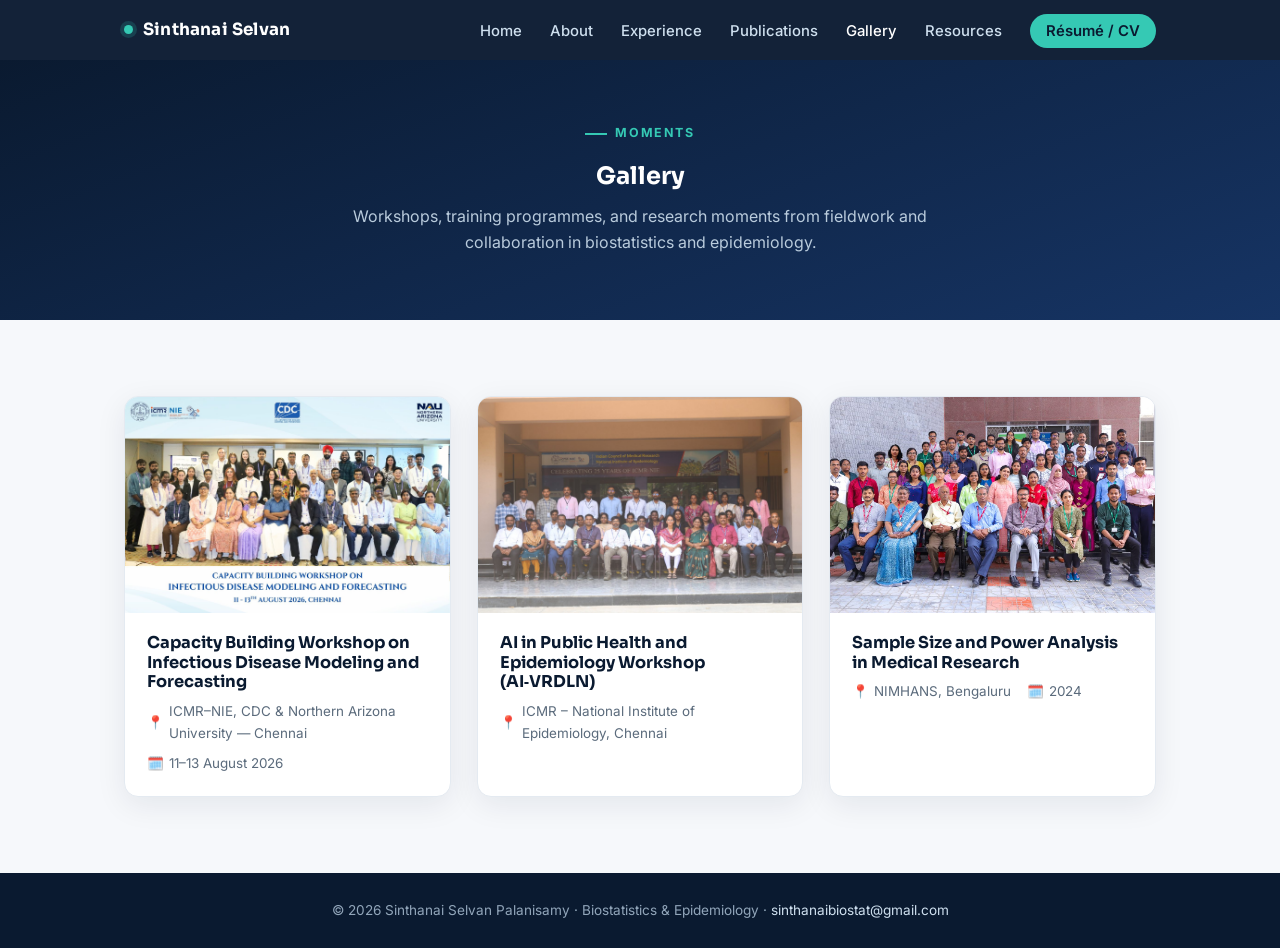
==== gallery.html @ 20d903ad "Add gallery page with workshop photos" ====
<!DOCTYPE html>
<html lang="en">
<head>
<meta charset="UTF-8">
<meta name="viewport" content="width=device-width, initial-scale=1.0">
<title>Gallery | Sinthanai Selvan — Moments</title>
<meta name="description" content="A photo gallery of workshops, training programmes, and research moments from Sinthanai Selvan Palanisamy's work in biostatistics and epidemiology.">
<link rel="icon" href="data:image/svg+xml,%3Csvg xmlns='http://www.w3.org/2000/svg' viewBox='0 0 100 100'%3E%3Crect width='100' height='100' rx='20' fill='%230a1a30'/%3E%3Ctext x='50' y='68' font-size='58' font-family='sans-serif' font-weight='700' fill='%2335c9b4' text-anchor='middle'%3ES%3C/text%3E%3C/svg%3E">
<link rel="preconnect" href="https://fonts.googleapis.com">
<link rel="preconnect" href="https://fonts.gstatic.com" crossorigin>
<link href="https://fonts.googleapis.com/css2?family=Inter:wght@400;500;600;700&family=Sora:wght@600;700;800&display=swap" rel="stylesheet">
<link rel="stylesheet" href="assets/css/style.css">
</head>
<body>

<header class="site-header">
  <nav class="nav">
    <a href="index.html" class="brand"><span class="dot"></span> Sinthanai Selvan</a>
    <button class="nav-burger" id="navBurger" aria-label="Toggle menu" aria-expanded="false">&#9776;</button>
    <ul class="nav-links" id="navLinks">
      <li><a href="index.html">Home</a></li>
      <li><a href="index.html#about">About</a></li>
      <li><a href="index.html#experience">Experience</a></li>
      <li><a href="index.html#publications">Publications</a></li>
      <li><a href="gallery.html" class="active">Gallery</a></li>
      <li><a href="resources.html">Resources</a></li>
      <li><a href="assets/cv/Sinthanai_Selvan_CV.pdf" class="cta" target="_blank" rel="noopener">Résumé / CV</a></li>
    </ul>
  </nav>
</header>

<section class="resource-hero">
  <div class="container">
    <span class="eyebrow" style="justify-content:center;display:inline-flex;">Moments</span>
    <h1>Gallery</h1>
    <p>Workshops, training programmes, and research moments from fieldwork and collaboration in biostatistics and epidemiology.</p>
  </div>
</section>

<section class="section">
  <div class="container">
    <div class="gallery-grid">

      <div class="gallery-card">
        <div class="photo-wrap">
          <img src="assets/images/gallery/idm-workshop.jpg" alt="Group photo at the Capacity Building Workshop on Infectious Disease Modeling and Forecasting" loading="lazy">
        </div>
        <div class="moment">
          <h3>Capacity Building Workshop on Infectious Disease Modeling and Forecasting</h3>
          <p class="meta">
            <span><span class="ico">📍</span> ICMR–NIE, CDC &amp; Northern Arizona University — Chennai</span>
            <span><span class="ico">🗓️</span> 11–13 August 2026</span>
          </p>
        </div>
      </div>

      <div class="gallery-card">
        <div class="photo-wrap">
          <img src="assets/images/gallery/ai-workshop.jpg" alt="Group photo at the AI in Public Health and Epidemiology Workshop" loading="lazy">
        </div>
        <div class="moment">
          <h3>AI in Public Health and Epidemiology Workshop (AI‑VRDLN)</h3>
          <p class="meta">
            <span><span class="ico">📍</span> ICMR – National Institute of Epidemiology, Chennai</span>
          </p>
        </div>
      </div>

      <div class="gallery-card">
        <div class="photo-wrap">
          <img src="assets/images/gallery/sswsp.jpg" alt="Group photo at the Sample Size and Power Analysis in Medical Research workshop" loading="lazy">
        </div>
        <div class="moment">
          <h3>Sample Size and Power Analysis in Medical Research</h3>
          <p class="meta">
            <span><span class="ico">📍</span> NIMHANS, Bengaluru</span>
            <span><span class="ico">🗓️</span> 2024</span>
          </p>
        </div>
      </div>

    </div>
  </div>
</section>

<footer class="site-footer">
  <div class="container">
    &copy; <span id="year"></span> Sinthanai Selvan Palanisamy · Biostatistics &amp; Epidemiology ·
    <a href="mailto:sinthanaibiostat@gmail.com">sinthanaibiostat@gmail.com</a>
  </div>
</footer>

<script src="assets/js/main.js"></script>
</body>
</html>
---- assets/css/style.css ----
/* ============================================================
   Sinthanai Selvan — Biostatistics / Epidemiology portfolio
   ============================================================ */

:root {
  --navy-900: #0a1a30;
  --navy-800: #10254a;
  --navy-700: #163464;
  --teal-500: #14a693;
  --teal-400: #35c9b4;
  --amber-400: #f2a65a;
  --bg: #f6f8fb;
  --surface: #ffffff;
  --text: #16202b;
  --muted: #5b6b7c;
  --border: #e4eaf1;
  --shadow: 0 8px 30px rgba(10, 26, 48, 0.08);
  --radius: 14px;
  --maxw: 1080px;
  --font-head: "Sora", "Segoe UI", sans-serif;
  --font-body: "Inter", "Segoe UI", sans-serif;
}

* { box-sizing: border-box; }

html { scroll-behavior: smooth; }

body {
  margin: 0;
  font-family: var(--font-body);
  color: var(--text);
  background: var(--bg);
  line-height: 1.65;
  -webkit-font-smoothing: antialiased;
}

img { max-width: 100%; display: block; }

a { color: var(--teal-500); text-decoration: none; }
a:hover { text-decoration: underline; }

h1, h2, h3, h4 {
  font-family: var(--font-head);
  color: var(--navy-900);
  line-height: 1.2;
  margin: 0 0 .5em;
}

.container {
  max-width: var(--maxw);
  margin: 0 auto;
  padding: 0 24px;
}

/* ---------- Background motif: geospatial dot-grid ---------- */
.geo-bg {
  position: absolute;
  inset: 0;
  background-image:
    radial-gradient(circle at 2px 2px, rgba(255,255,255,0.10) 1.5px, transparent 1.5px);
  background-size: 26px 26px;
  pointer-events: none;
}

/* ---------- Nav ---------- */
.site-header {
  position: sticky;
  top: 0;
  z-index: 50;
  background: rgba(10, 26, 48, 0.96);
  backdrop-filter: blur(6px);
}

.nav {
  display: flex;
  align-items: center;
  justify-content: space-between;
  padding: 16px 24px;
  max-width: var(--maxw);
  margin: 0 auto;
}

.brand {
  color: #fff;
  font-family: var(--font-head);
  font-weight: 700;
  font-size: 1.05rem;
  letter-spacing: .2px;
  display: flex;
  align-items: center;
  gap: 10px;
}

.brand .dot {
  width: 9px; height: 9px;
  border-radius: 50%;
  background: var(--teal-400);
  box-shadow: 0 0 0 4px rgba(53,201,180,0.18);
}

.nav-links {
  display: flex;
  gap: 28px;
  list-style: none;
  margin: 0;
  padding: 0;
}

.nav-links a {
  color: #cfe0ef;
  font-size: .93rem;
  font-weight: 500;
}

.nav-links a:hover,
.nav-links a.active {
  color: #fff;
  text-decoration: none;
}

.nav-links a.cta {
  color: var(--navy-900);
  background: var(--teal-400);
  padding: 8px 16px;
  border-radius: 999px;
  font-weight: 600;
}
.nav-links a.cta:hover { background: #4fd8c4; }

.nav-burger {
  display: none;
  background: none;
  border: none;
  color: #fff;
  font-size: 1.4rem;
  cursor: pointer;
  padding: 4px 8px;
}

/* ---------- Hero ---------- */
.hero {
  position: relative;
  background: linear-gradient(160deg, var(--navy-900) 0%, var(--navy-800) 55%, var(--navy-700) 100%);
  color: #fff;
  overflow: hidden;
  padding: 72px 0 90px;
}

.hero .container {
  position: relative;
  z-index: 2;
  display: grid;
  grid-template-columns: 1.15fr 0.85fr;
  gap: 48px;
  align-items: center;
}

.eyebrow {
  display: inline-flex;
  align-items: center;
  gap: 8px;
  font-size: .78rem;
  letter-spacing: 1.6px;
  text-transform: uppercase;
  color: var(--teal-400);
  font-weight: 700;
  margin-bottom: 18px;
}

.eyebrow::before {
  content: "";
  width: 22px; height: 2px;
  background: var(--teal-400);
}

.hero h1 {
  color: #fff;
  font-size: clamp(1.9rem, 3.4vw, 2.7rem);
  margin-bottom: .35em;
}

.hero .role {
  font-size: 1.08rem;
  color: #d9e6f2;
  margin-bottom: 18px;
}

.hero .role strong { color: var(--teal-400); font-weight: 600; }

.hero p.lead {
  color: #b9cbdc;
  max-width: 54ch;
  margin-bottom: 28px;
}

.hero-actions {
  display: flex;
  flex-wrap: wrap;
  gap: 14px;
}

.btn {
  display: inline-flex;
  align-items: center;
  gap: 8px;
  padding: 12px 22px;
  border-radius: 999px;
  font-weight: 600;
  font-size: .93rem;
  border: 1px solid transparent;
  cursor: pointer;
  transition: transform .15s ease, background .15s ease, border-color .15s ease;
}
.btn:hover { transform: translateY(-1px); text-decoration: none; }

.btn-primary { background: var(--teal-400); color: var(--navy-900); }
.btn-primary:hover { background: #4fd8c4; }

.btn-ghost { border-color: rgba(255,255,255,0.35); color: #fff; }
.btn-ghost:hover { border-color: #fff; background: rgba(255,255,255,0.06); }

.btn-outline { border-color: var(--border); color: var(--navy-900); background: #fff; }
.btn-outline:hover { border-color: var(--teal-500); color: var(--teal-500); }

.hero-photo-wrap {
  position: relative;
  justify-self: center;
}

.hero-photo-ring {
  position: absolute;
  inset: -14px;
  border: 1.5px dashed rgba(53, 201, 180, 0.45);
  border-radius: 24px;
}

.hero-photo {
  width: 280px;
  height: 350px;
  object-fit: cover;
  border-radius: 20px;
  box-shadow: 0 20px 50px rgba(0,0,0,0.35);
  position: relative;
  z-index: 1;
}

.hero-stats {
  display: flex;
  gap: 22px;
  margin-top: 30px;
  flex-wrap: wrap;
}

.hero-stat .num {
  font-family: var(--font-head);
  font-size: 1.5rem;
  font-weight: 700;
  color: #fff;
}
.hero-stat .label {
  font-size: .78rem;
  color: #a8bdd0;
  text-transform: uppercase;
  letter-spacing: .5px;
}

/* ---------- Section ---------- */
.section { padding: 76px 0; }
.section-alt { background: var(--surface); }

.section-head {
  max-width: 640px;
  margin: 0 auto 44px;
  text-align: center;
}

.section-head .tag {
  font-size: .78rem;
  letter-spacing: 1.6px;
  text-transform: uppercase;
  color: var(--teal-500);
  font-weight: 700;
  display: block;
  margin-bottom: 8px;
}

.section-head h2 { font-size: clamp(1.5rem, 2.4vw, 2rem); }
.section-head p { color: var(--muted); }

/* ---------- Cards / grid ---------- */
.grid {
  display: grid;
  gap: 22px;
}
.grid-3 { grid-template-columns: repeat(3, 1fr); }
.grid-2 { grid-template-columns: repeat(2, 1fr); }

.card {
  background: var(--surface);
  border: 1px solid var(--border);
  border-radius: var(--radius);
  padding: 26px;
  box-shadow: var(--shadow);
}

.expertise-card .icon {
  width: 42px; height: 42px;
  border-radius: 10px;
  background: rgba(20,166,147,0.1);
  color: var(--teal-500);
  display: flex; align-items: center; justify-content: center;
  font-size: 1.2rem;
  margin-bottom: 14px;
}

.expertise-card h3 { font-size: 1.05rem; margin-bottom: 6px; }
.expertise-card p { color: var(--muted); font-size: .92rem; margin: 0; }

/* ---------- Timeline ---------- */
.timeline {
  position: relative;
  max-width: 780px;
  margin: 0 auto;
  padding-left: 28px;
  border-left: 2px solid var(--border);
}

.timeline-item {
  position: relative;
  padding-bottom: 40px;
}
.timeline-item:last-child { padding-bottom: 0; }

.timeline-item::before {
  content: "";
  position: absolute;
  left: -34px;
  top: 4px;
  width: 12px; height: 12px;
  border-radius: 50%;
  background: var(--teal-400);
  border: 3px solid var(--surface);
  box-shadow: 0 0 0 2px var(--teal-400);
}

.timeline-item .period {
  font-size: .82rem;
  color: var(--teal-500);
  font-weight: 700;
  text-transform: uppercase;
  letter-spacing: .5px;
}

.timeline-item h3 { font-size: 1.1rem; margin: 4px 0 2px; }
.timeline-item .org { color: var(--muted); font-size: .92rem; margin-bottom: 10px; }

.timeline-item ul { margin: 0; padding-left: 20px; color: var(--text); }
.timeline-item li { margin-bottom: 5px; font-size: .95rem; }

/* ---------- Education ---------- */
.edu-item {
  display: flex;
  gap: 16px;
  padding: 18px 0;
  border-bottom: 1px solid var(--border);
}
.edu-item:last-child { border-bottom: none; }
.edu-item .yr {
  min-width: 110px;
  font-weight: 700;
  color: var(--navy-800);
  font-family: var(--font-head);
  font-size: .92rem;
}
.edu-item h3 { font-size: 1.02rem; margin-bottom: 2px; }
.edu-item p { margin: 0; color: var(--muted); font-size: .92rem; }

/* ---------- Skills / tags ---------- */
.tag-group { margin-bottom: 22px; }
.tag-group h4 {
  font-size: .8rem;
  text-transform: uppercase;
  letter-spacing: .6px;
  color: var(--muted);
  margin-bottom: 12px;
}
.tags { display: flex; flex-wrap: wrap; gap: 9px; }
.tag {
  background: rgba(20,166,147,0.08);
  color: var(--navy-800);
  border: 1px solid rgba(20,166,147,0.25);
  padding: 6px 13px;
  border-radius: 999px;
  font-size: .84rem;
  font-weight: 500;
}

/* ---------- Publications ---------- */
.pub-item {
  padding: 18px 20px;
  border: 1px solid var(--border);
  border-radius: 12px;
  background: var(--surface);
  margin-bottom: 14px;
}
.pub-item .journal { color: var(--teal-500); font-weight: 600; font-size: .88rem; }
.pub-item p { margin: 6px 0 0; font-size: .93rem; color: var(--text); }
.pub-item .doi { display: inline-block; margin-top: 8px; font-size: .85rem; }

/* ---------- Lists (workshops/conf) ---------- */
.simple-list { list-style: none; padding: 0; margin: 0; }
.simple-list li {
  padding: 12px 0;
  border-bottom: 1px solid var(--border);
  font-size: .95rem;
  display: flex;
  gap: 10px;
}
.simple-list li:last-child { border-bottom: none; }
.simple-list li::before { content: "▹"; color: var(--teal-500); font-weight: 700; }

/* ---------- Contact ---------- */
.contact-band {
  background: linear-gradient(135deg, var(--navy-900), var(--navy-700));
  color: #fff;
  text-align: center;
  padding: 64px 0;
}
.contact-band h2 { color: #fff; }
.contact-band p { color: #b9cbdc; max-width: 50ch; margin: 0 auto 26px; }
.contact-links {
  display: flex;
  justify-content: center;
  gap: 14px;
  flex-wrap: wrap;
}

/* ---------- Footer ---------- */
.site-footer {
  background: var(--navy-900);
  color: #92a6ba;
  padding: 26px 0;
  font-size: .85rem;
  text-align: center;
}
.site-footer a { color: #cfe0ef; }

/* ---------- Resources page ---------- */
.resource-hero {
  background: linear-gradient(160deg, var(--navy-900), var(--navy-700));
  color: #fff;
  padding: 56px 0 64px;
  text-align: center;
}
.resource-hero h1 { color: #fff; }
.resource-hero p { color: #b9cbdc; max-width: 60ch; margin: 10px auto 0; }

.res-nav {
  display: flex;
  justify-content: center;
  gap: 10px;
  flex-wrap: wrap;
  margin-top: 28px;
}
.res-nav a {
  color: #d9e6f2;
  border: 1px solid rgba(255,255,255,0.25);
  padding: 8px 16px;
  border-radius: 999px;
  font-size: .88rem;
  font-weight: 500;
}
.res-nav a:hover { background: rgba(255,255,255,0.08); text-decoration: none; }

.ppt-grid {
  display: grid;
  grid-template-columns: repeat(auto-fill, minmax(240px, 1fr));
  gap: 18px;
}

.ppt-card {
  background: var(--surface);
  border: 1px solid var(--border);
  border-radius: var(--radius);
  padding: 22px;
  box-shadow: var(--shadow);
  display: flex;
  flex-direction: column;
  gap: 10px;
}
.ppt-card .file-icon {
  width: 40px; height: 40px;
  border-radius: 9px;
  background: rgba(242,166,90,0.15);
  color: var(--amber-400);
  display: flex; align-items: center; justify-content: center;
  font-weight: 700;
  font-size: .8rem;
}
.ppt-card h3 { font-size: 1rem; margin-bottom: 2px; }
.ppt-card p { color: var(--muted); font-size: .88rem; margin: 0; flex-grow: 1; }

.empty-state {
  text-align: center;
  padding: 46px 24px;
  border: 1.5px dashed var(--border);
  border-radius: var(--radius);
  color: var(--muted);
  background: var(--surface);
}
.empty-state h3 { color: var(--navy-800); margin-bottom: 8px; }
.empty-state code {
  background: var(--bg);
  padding: 2px 8px;
  border-radius: 6px;
  font-size: .85rem;
}

/* ---------- Gallery ---------- */
.gallery-grid {
  display: grid;
  grid-template-columns: repeat(auto-fill, minmax(300px, 1fr));
  gap: 26px;
}

.gallery-card {
  background: var(--surface);
  border: 1px solid var(--border);
  border-radius: var(--radius);
  overflow: hidden;
  box-shadow: var(--shadow);
  display: flex;
  flex-direction: column;
}

.gallery-card .photo-wrap {
  position: relative;
  width: 100%;
  aspect-ratio: 3 / 2;
  overflow: hidden;
  background: var(--bg);
}

.gallery-card img {
  width: 100%;
  height: 100%;
  object-fit: cover;
  transition: transform .35s ease;
}

.gallery-card:hover img { transform: scale(1.04); }

.gallery-card .moment {
  padding: 20px 22px 22px;
}

.gallery-card h3 {
  font-size: 1.02rem;
  margin-bottom: 8px;
}

.gallery-card .meta {
  display: flex;
  flex-wrap: wrap;
  gap: 8px 16px;
  font-size: .84rem;
  color: var(--muted);
  margin: 0;
}

.gallery-card .meta span {
  display: inline-flex;
  align-items: center;
  gap: 5px;
}

.gallery-card .meta .ico {
  color: var(--teal-500);
}

/* ---------- Tool panels (calculators) ---------- */
.tool-tabs {
  display: flex;
  gap: 8px;
  flex-wrap: wrap;
  margin-bottom: 26px;
}
.tool-tab {
  padding: 9px 18px;
  border-radius: 999px;
  border: 1px solid var(--border);
  background: var(--surface);
  color: var(--muted);
  font-weight: 600;
  font-size: .88rem;
  cursor: pointer;
}
.tool-tab.active {
  background: var(--navy-900);
  color: #fff;
  border-color: var(--navy-900);
}

.tool-panel {
  background: var(--surface);
  border: 1px solid var(--border);
  border-radius: var(--radius);
  padding: 30px;
  box-shadow: var(--shadow);
  display: none;
}
.tool-panel.active { display: block; }

.form-grid {
  display: grid;
  grid-template-columns: repeat(2, 1fr);
  gap: 18px;
  margin-bottom: 20px;
}

.field label {
  display: block;
  font-size: .85rem;
  font-weight: 600;
  color: var(--navy-800);
  margin-bottom: 6px;
}
.field .hint { font-size: .78rem; color: var(--muted); font-weight: 400; margin-left: 4px; }

.field input[type="text"],
.field input[type="number"],
.field select,
.field textarea {
  width: 100%;
  padding: 10px 12px;
  border: 1px solid var(--border);
  border-radius: 9px;
  font-size: .93rem;
  font-family: var(--font-body);
  background: var(--bg);
  color: var(--text);
}
.field textarea { resize: vertical; min-height: 90px; }
.field input:focus, .field select:focus, .field textarea:focus {
  outline: none;
  border-color: var(--teal-500);
  box-shadow: 0 0 0 3px rgba(20,166,147,0.15);
}

.sub-tabs {
  display: flex;
  gap: 8px;
  margin-bottom: 22px;
  flex-wrap: wrap;
}
.sub-tab {
  padding: 6px 14px;
  font-size: .82rem;
  font-weight: 600;
  border-radius: 8px;
  background: var(--bg);
  border: 1px solid var(--border);
  color: var(--muted);
  cursor: pointer;
}
.sub-tab.active { background: rgba(20,166,147,0.1); color: var(--teal-500); border-color: rgba(20,166,147,0.35); }

.calc-mode { display: none; }
.calc-mode.active { display: block; }

.result-box {
  margin-top: 22px;
  padding: 22px;
  border-radius: 12px;
  background: linear-gradient(135deg, rgba(20,166,147,0.08), rgba(53,201,180,0.05));
  border: 1px solid rgba(20,166,147,0.25);
}
.result-box .result-figure {
  font-family: var(--font-head);
  font-size: 2rem;
  font-weight: 700;
  color: var(--navy-900);
}
.result-box .result-label {
  font-size: .82rem;
  text-transform: uppercase;
  letter-spacing: .5px;
  color: var(--teal-500);
  font-weight: 700;
  margin-bottom: 4px;
}
.result-box .result-note {
  font-size: .85rem;
  color: var(--muted);
  margin-top: 10px;
}
.result-box.hidden { display: none; }

.stat-results-grid {
  display: grid;
  grid-template-columns: repeat(auto-fill, minmax(140px, 1fr));
  gap: 14px;
  margin-top: 18px;
}
.stat-tile {
  background: var(--bg);
  border: 1px solid var(--border);
  border-radius: 10px;
  padding: 14px 16px;
}
.stat-tile .v { font-family: var(--font-head); font-size: 1.25rem; font-weight: 700; color: var(--navy-900); }
.stat-tile .k { font-size: .76rem; color: var(--muted); text-transform: uppercase; letter-spacing: .4px; }

.formula-note {
  font-size: .82rem;
  color: var(--muted);
  background: var(--bg);
  border-left: 3px solid var(--teal-400);
  padding: 10px 14px;
  border-radius: 0 8px 8px 0;
  margin-top: 16px;
}

.disclaimer {
  font-size: .8rem;
  color: var(--muted);
  text-align: center;
  margin-top: 14px;
}

/* ---------- Responsive ---------- */
@media (max-width: 860px) {
  .hero .container { grid-template-columns: 1fr; text-align: center; }
  .hero-photo-wrap { order: -1; }
  .hero-actions, .hero-stats { justify-content: center; }
  .grid-3 { grid-template-columns: 1fr 1fr; }
  .form-grid { grid-template-columns: 1fr; }

  .nav-burger { display: block; }
  .nav-links {
    position: absolute;
    top: 100%;
    left: 0;
    right: 0;
    flex-direction: column;
    background: var(--navy-900);
    padding: 10px 24px 20px;
    gap: 4px;
    display: none;
  }
  .nav-links.open { display: flex; }
  .nav-links li { width: 100%; }
  .nav-links a { display: block; padding: 10px 0; }
  .nav-links a.cta { display: inline-block; margin-top: 6px; }
}

@media (max-width: 560px) {
  .grid-3, .grid-2 { grid-template-columns: 1fr; }
  .hero-photo { width: 220px; height: 275px; }
  .section { padding: 56px 0; }
}
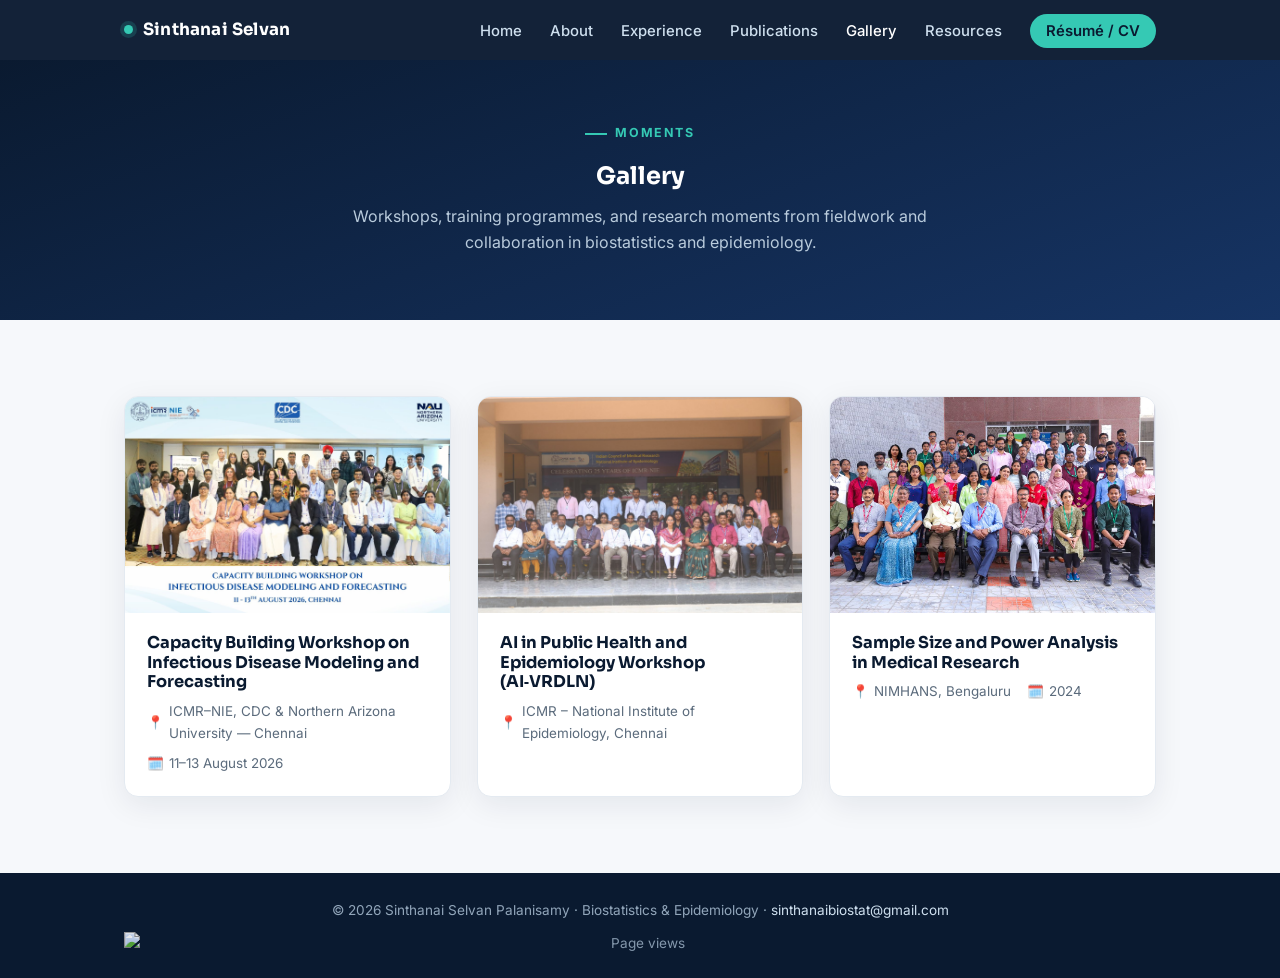
==== commit fe4036de: "Add visitor counter" ====
--- a/gallery.html
+++ b/gallery.html
@@ -87,6 +87,7 @@
   <div class="container">
     &copy; <span id="year"></span> Sinthanai Selvan Palanisamy · Biostatistics &amp; Epidemiology ·
     <a href="mailto:sinthanaibiostat@gmail.com">sinthanaibiostat@gmail.com</a>
+    <img class="visitor-badge" src="https://hits.sh/sinthanai-selvan-portfolio.svg?style=flat-square&label=page%20views&color=14a693" alt="Page views">
   </div>
 </footer>
 
--- a/assets/css/style.css
+++ b/assets/css/style.css
@@ -445,6 +445,13 @@
 }
 .site-footer a { color: #cfe0ef; }
 
+.visitor-badge {
+  display: block;
+  margin: 10px auto 0;
+  height: 20px;
+  opacity: .9;
+}
+
 /* ---------- Resources page ---------- */
 .resource-hero {
   background: linear-gradient(160deg, var(--navy-900), var(--navy-700));
